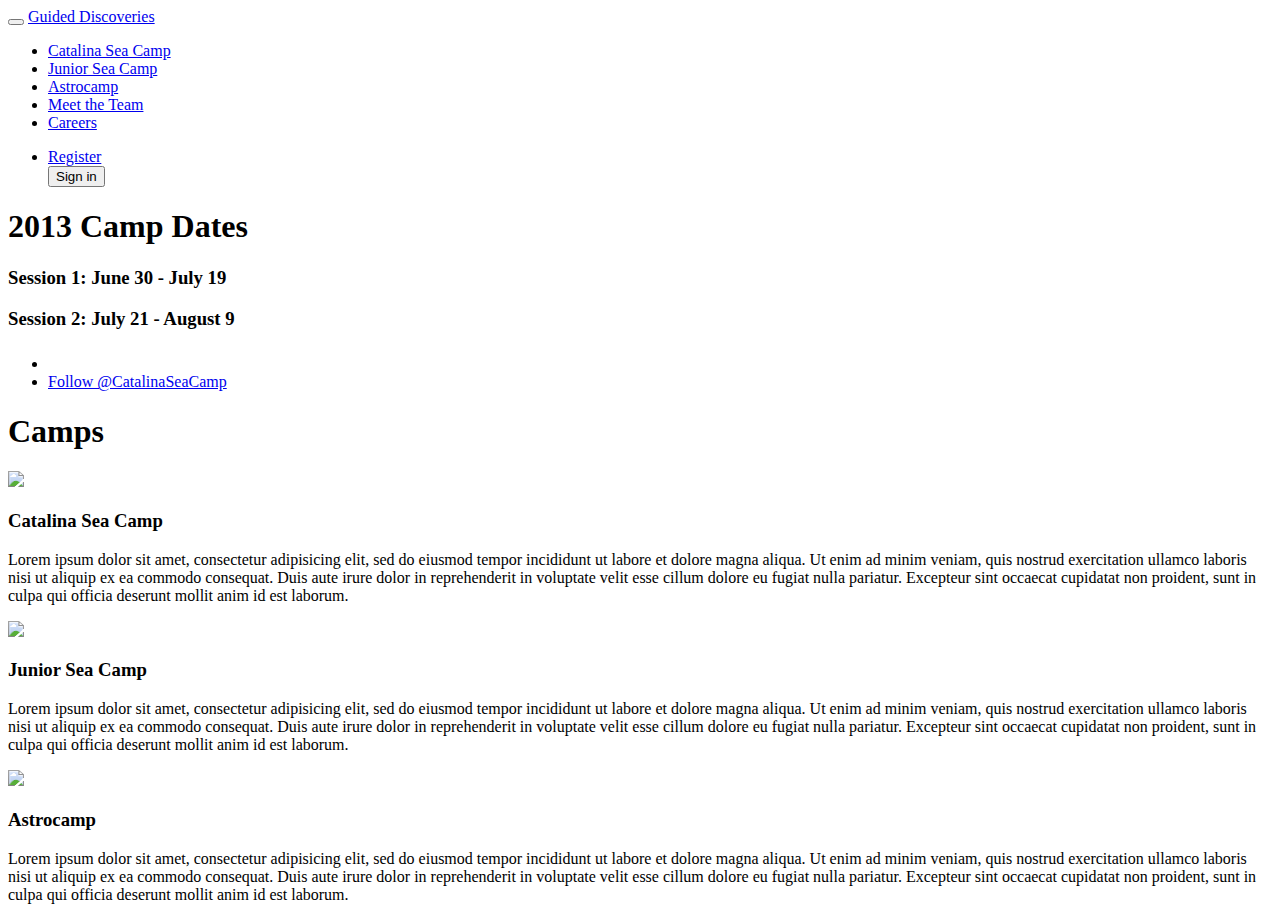
==== index.html @ fdf76712 "first commit" ====
<!DOCTYPE html>
<html lang="en">
	<head>	
		<link rel="stylesheet" href="css/normalize.css">
		<link rel="stylesheet" href="css/bootstrap.css">
		<link rel="stylesheet" href="css/style.css">

		<script type="text/javascript" src="js/bootstrap.js"></script>
		<script type="text/javascript" src="js/jquery.js"></script>
		<script type="text/javascript" src="js/main.js"></script>
	</head>

	<body>
		<div class="navbar-inverse navbar-fixed-top">
  			<div class="container">

			    <!-- .navbar-toggle is used as the toggle for collapsed navbar content -->
			    <button type="button" class="navbar-toggle" data-toggle="collapse" data-target=".navbar-responsive-collapse">
				      <span class="icon-bar"></span>
				      <span class="icon-bar"></span>
				      <span class="icon-bar"></span>
			    </button>

			    <!-- Be sure to leave the brand out there if you want it shown -->
			    <a class="navbar-brand" href="index.html">Guided Discoveries</a>

			    <!-- Place everything within .navbar-collapse to hide it until above 768px -->
			    <div class="nav-collapse collapse navbar-responsive-collapse">
			      	<ul class="nav navbar-nav">
					    <li><a href="seacamp.html">Catalina Sea Camp</a></li>
					    <li><a href="juniorseacamp.html">Junior Sea Camp</a></li>
					    <li><a href="astrocamp.html">Astrocamp</a></li>
					    <li><a href="team.html">Meet the Team</a></li>
					    <li><a href="careers.html">Careers</a></li>
				    </ul>
				    <ul class="nav navbar-nav pull-right">
				     	<li class-"pull-right"><a href="#">Register</a></li>
				    	<button type="button" class="btn btn-default navbar-btn pull-right">Sign in</button>
			    	</ul>
				  	
			    </div><!-- /.nav-collapse -->
		  	</div><!-- /.container -->
		</div>
		<div class="masthead">
			<div class="container" id="innermasthead">
				<h1>2013 Camp Dates</h1>
				<h3>Session 1: June 30 - July 19</h3>
				<h3>Session 2: July 21 - August 9</h3>
			</div>
		</div>
		<div id="socialbar">
			<ul class="container clearfix">
				<li class="socialnetwork">
					<iframe src="http://www.facebook.com/plugins/follow.php?href=https%3A%2F%2Fwww.facebook.com%2Fcatalinaseacamp&amp;layout=button_count&amp;show_faces=true&amp;colorscheme=light&amp;font=arial&amp;width=450&amp;height=21" scrolling="no" frameborder="0" style="border:none; overflow:hidden; width:165px; height:21px;" allowTransparency="true"></iframe>
				</li>
				<li class="socialnetwork">
					<a href="https://twitter.com/CatalinaSeaCamp" class="twitter-follow-button" data-show-count="false">Follow @CatalinaSeaCamp</a>
					<script>!function(d,s,id){var js,fjs=d.getElementsByTagName(s)[0],p=/^http:/.test(d.location)?'http':'https';if(!d.getElementById(id)){js=d.createElement(s);js.id=id;js.src=p+'://platform.twitter.com/widgets.js';fjs.parentNode.insertBefore(js,fjs);}}(document, 'script', 'twitter-wjs');</script>
				</li>
			</ul>
		</div>
			
		<div id="camp">
		 	<div class="container">
			<h1>Camps</h1>
				<div class="row">
					<div class="col-lg-4">
						<a href="seacamp.html"><img class="campimage" src="images/catalinaseacamp.jpg" /></a>
						<h3>Catalina Sea Camp</h3>
							<p>Lorem ipsum dolor sit amet, consectetur adipisicing elit, sed do eiusmod
							tempor incididunt ut labore et dolore magna aliqua. Ut enim ad minim veniam,
							quis nostrud exercitation ullamco laboris nisi ut aliquip ex ea commodo
							consequat. Duis aute irure dolor in reprehenderit in voluptate velit esse
							cillum dolore eu fugiat nulla pariatur. Excepteur sint occaecat cupidatat non
							proident, sunt in culpa qui officia deserunt mollit anim id est laborum.</p>
					</div>
					<div class="col-lg-4">
						<a href="juniorseacamp.html"><img class="campimage" src="images/juniorseacamp.png" /></a>
						<h3>Junior Sea Camp</h3>
							<p>Lorem ipsum dolor sit amet, consectetur adipisicing elit, sed do eiusmod
							tempor incididunt ut labore et dolore magna aliqua. Ut enim ad minim veniam,
							quis nostrud exercitation ullamco laboris nisi ut aliquip ex ea commodo
							consequat. Duis aute irure dolor in reprehenderit in voluptate velit esse
							cillum dolore eu fugiat nulla pariatur. Excepteur sint occaecat cupidatat non
							proident, sunt in culpa qui officia deserunt mollit anim id est laborum.</p>
					</div>
					<div class="col-lg-4">
						<a href="astrocamp.html"><img class="campimage" src="images/astrocamp.jpg" /></a>
						<h3>Astrocamp</h3>
							<p>Lorem ipsum dolor sit amet, consectetur adipisicing elit, sed do eiusmod
							tempor incididunt ut labore et dolore magna aliqua. Ut enim ad minim veniam,
							quis nostrud exercitation ullamco laboris nisi ut aliquip ex ea commodo
							consequat. Duis aute irure dolor in reprehenderit in voluptate velit esse
							cillum dolore eu fugiat nulla pariatur. Excepteur sint occaecat cupidatat non
							proident, sunt in culpa qui officia deserunt mollit anim id est laborum.</p>
					</div>
				</div>
			</div>
		</div>
	</body>
</html>
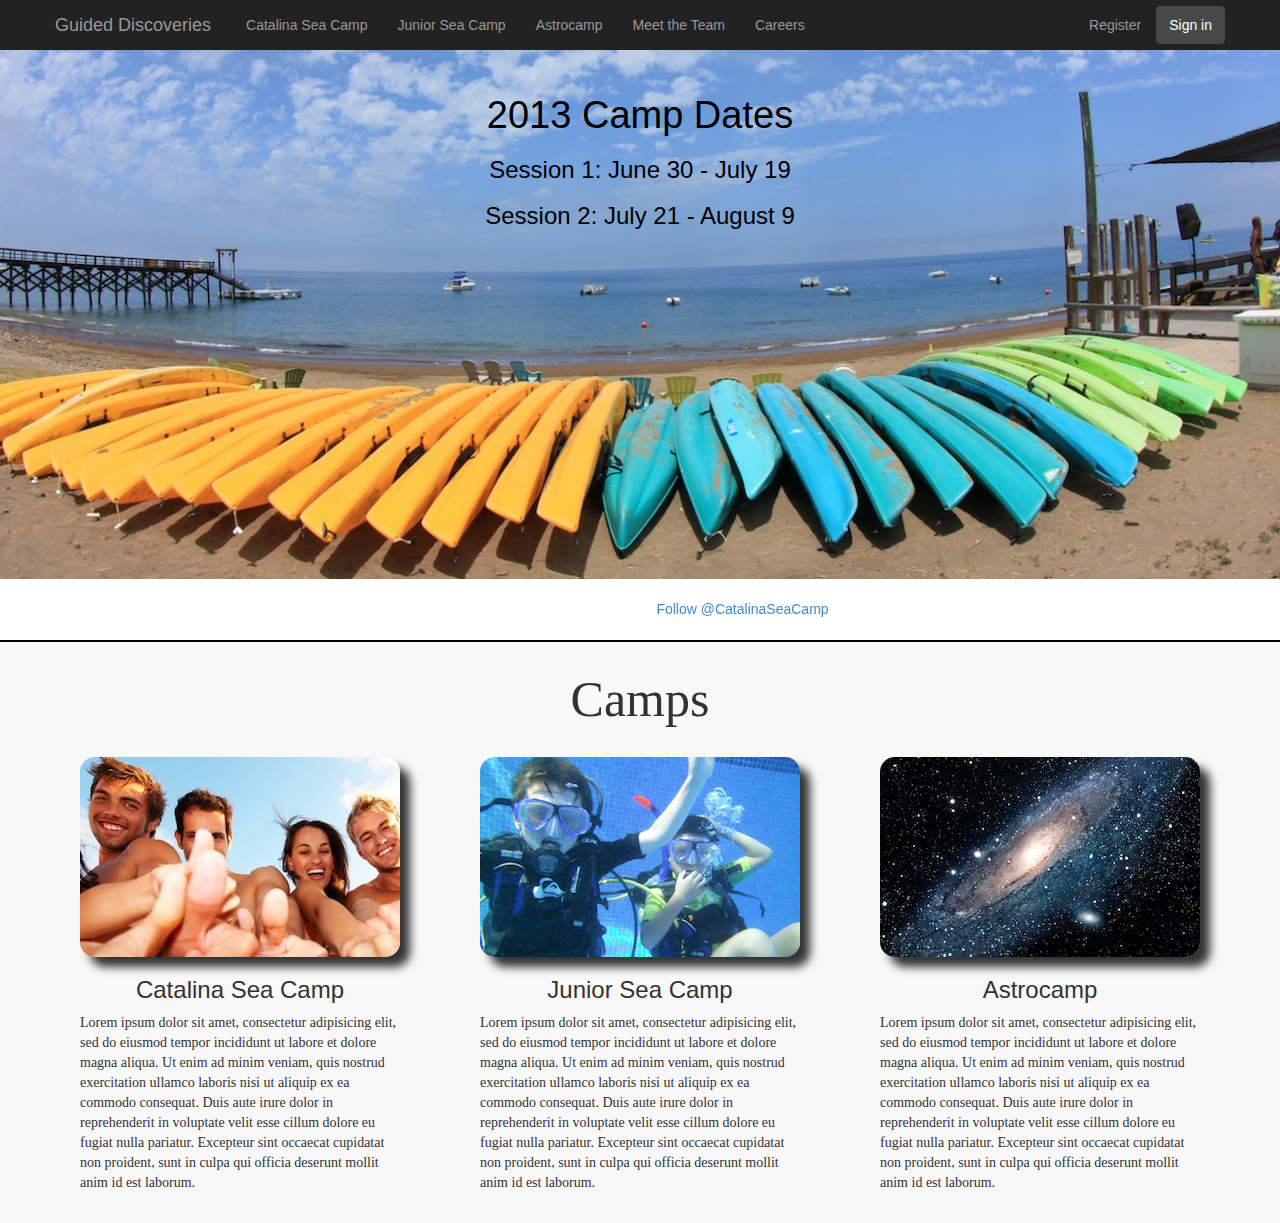
==== commit 6c1deb08: "rounded corners" ====
--- a/index.html
+++ b/index.html
@@ -65,7 +65,7 @@
 			<h1>Camps</h1>
 				<div class="row">
 					<div class="col-lg-4">
-						<a href="seacamp.html"><img class="campimage" src="images/catalinaseacamp.jpg" /></a>
+						<a href="seacamp.html"><img class="campimage shadow" src="images/catalinaseacamp.jpg" /></a>
 						<h3>Catalina Sea Camp</h3>
 							<p>Lorem ipsum dolor sit amet, consectetur adipisicing elit, sed do eiusmod
 							tempor incididunt ut labore et dolore magna aliqua. Ut enim ad minim veniam,
@@ -75,7 +75,7 @@
 							proident, sunt in culpa qui officia deserunt mollit anim id est laborum.</p>
 					</div>
 					<div class="col-lg-4">
-						<a href="juniorseacamp.html"><img class="campimage" src="images/juniorseacamp.png" /></a>
+						<a href="juniorseacamp.html"><img class="campimage shadow" src="images/juniorseacamp.png" /></a>
 						<h3>Junior Sea Camp</h3>
 							<p>Lorem ipsum dolor sit amet, consectetur adipisicing elit, sed do eiusmod
 							tempor incididunt ut labore et dolore magna aliqua. Ut enim ad minim veniam,
@@ -85,7 +85,7 @@
 							proident, sunt in culpa qui officia deserunt mollit anim id est laborum.</p>
 					</div>
 					<div class="col-lg-4">
-						<a href="astrocamp.html"><img class="campimage" src="images/astrocamp.jpg" /></a>
+						<a href="astrocamp.html"><img class="campimage shadow" src="images/astrocamp.jpg" /></a>
 						<h3>Astrocamp</h3>
 							<p>Lorem ipsum dolor sit amet, consectetur adipisicing elit, sed do eiusmod
 							tempor incididunt ut labore et dolore magna aliqua. Ut enim ad minim veniam,
--- a/css/style.css
+++ b/css/style.css
@@ -0,0 +1,71 @@
+body {
+	padding-top: 50px;
+}
+
+.masthead {
+	min-height: 529px;
+	background: url("../images/masthead.jpg");
+	background-repeat: no-repeat;
+	background-size: 100%;
+}
+
+.masthead #innermasthead {
+	width: 940px;
+	margin: 0 auto;
+	padding-top: 25px;
+	color: black;
+	text-align: center;
+}
+
+.masthead #innermasthead h1, h2, h3, h4, h5, h6 {
+	font-family: "Helvetica Neue", Helvetica, Arial, sans-serif;
+	font-weight: 200;
+	line-height: 1.1;
+	text-align: center
+}
+
+#socialbar {
+	text-align: center;
+	border-bottom: 2px solid black;
+}
+
+#socialbar .container {
+	display: inline-block;
+	margin-top: 20px;
+}
+
+#socialbar .container li {
+	float: left;
+	list-style: none;
+}
+
+#camp {
+	background: #f8f8f8;
+	/*background: -webkit-linear-gradient(left, black 40%, #fff); GRADIENT OPTION*/
+	padding-bottom: 20px;
+}
+
+#camp h1 {
+	text-align: center;
+	font-family: "Helvetica Neue";
+	font-weight: 200;
+	font-size: 50px;
+	padding: 10px 0 20px;
+}
+
+.campimage {
+	display: block;
+	margin: 0 auto;
+}
+
+.col-lg-4 p {
+	padding: 0 25px;
+	font-family: "Helvetica Neue";
+	font-weight: 200;
+}
+
+.shadow {
+	/*shadow and rounded corners*/
+  	box-shadow: 10px 10px 10px #333;
+  	border-radius: 15px;
+}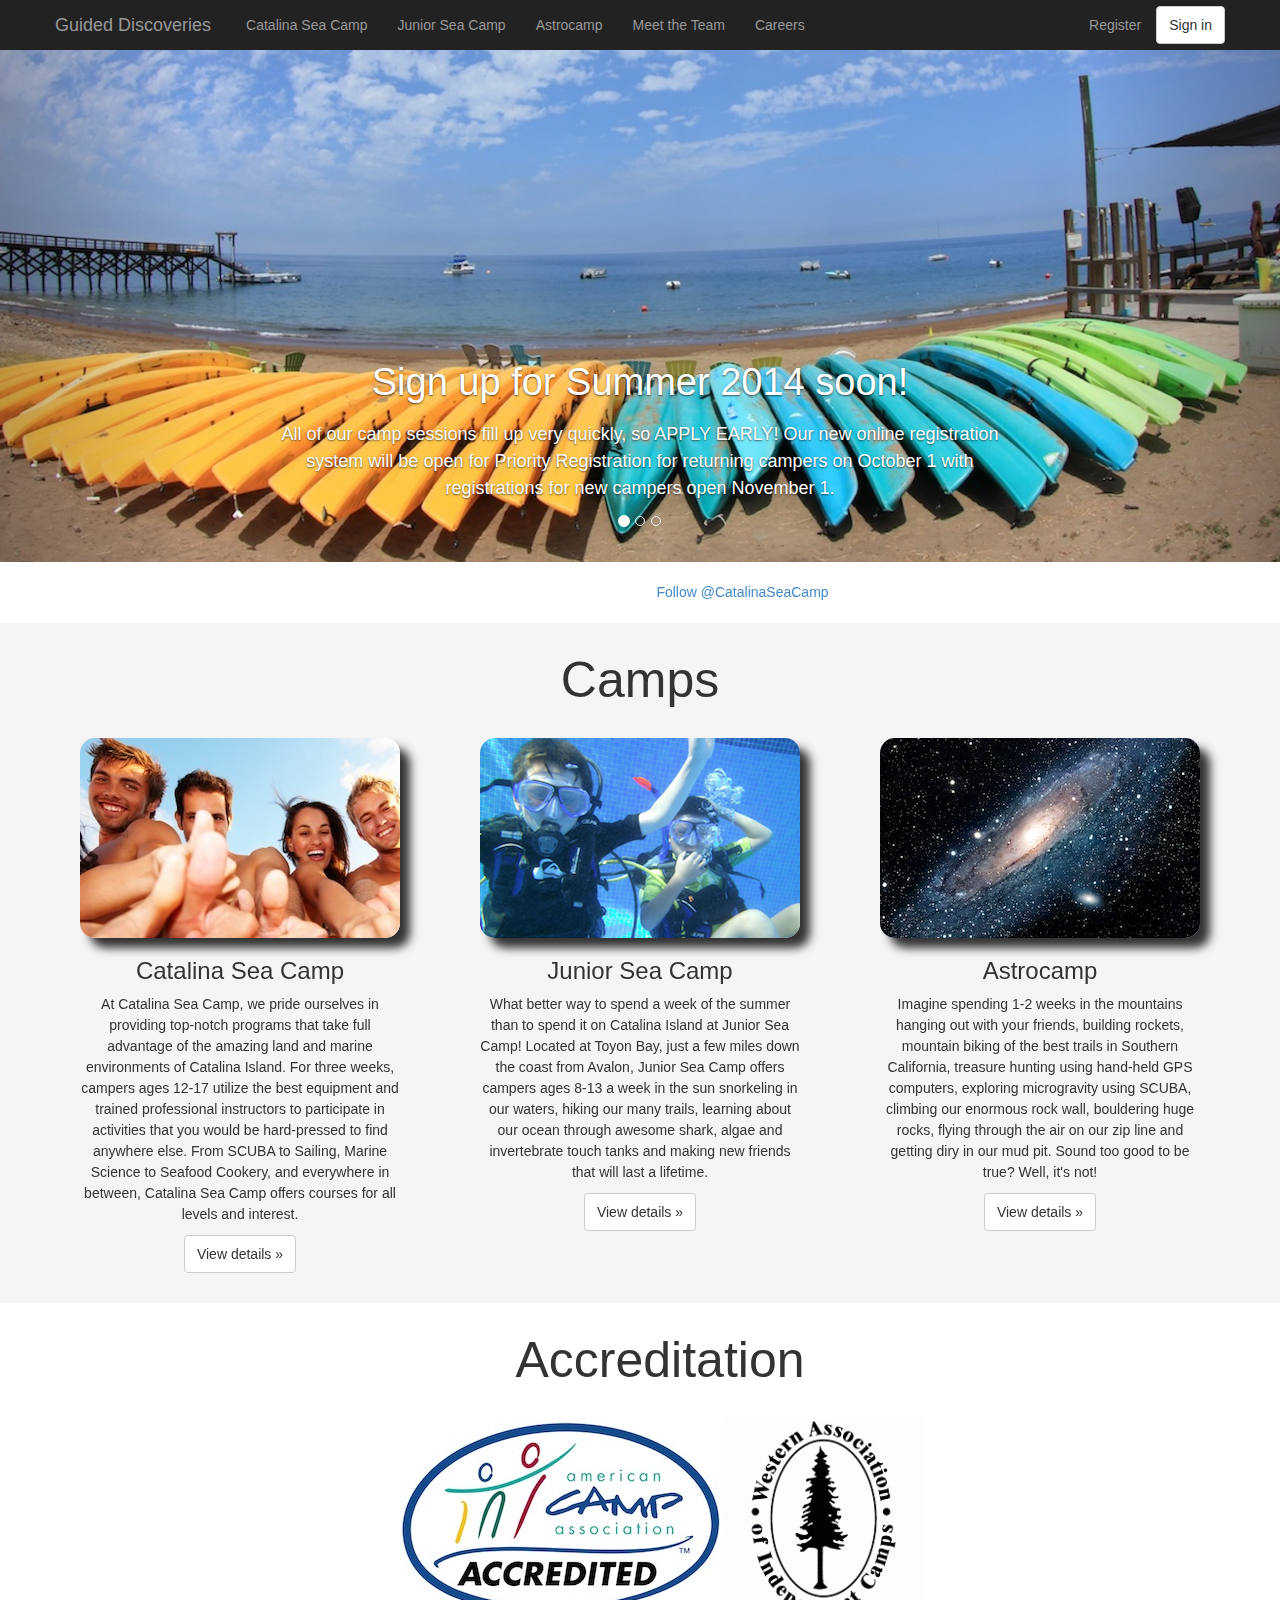
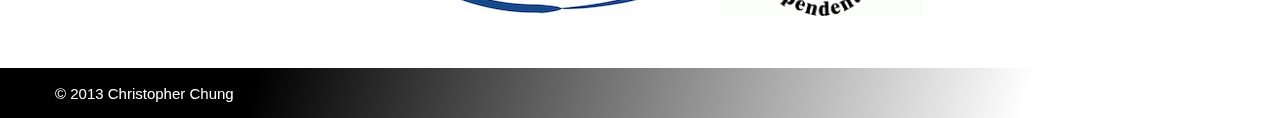
==== commit ce984cf4: "various changes" ====
--- a/index.html
+++ b/index.html
@@ -5,8 +5,8 @@
 		<link rel="stylesheet" href="css/bootstrap.css">
 		<link rel="stylesheet" href="css/style.css">
 
+		<script type="text/javascript" src="js/jquery.js"></script>
 		<script type="text/javascript" src="js/bootstrap.js"></script>
-		<script type="text/javascript" src="js/jquery.js"></script>
 		<script type="text/javascript" src="js/main.js"></script>
 	</head>
 
@@ -41,13 +41,52 @@
 			    </div><!-- /.nav-collapse -->
 		  	</div><!-- /.container -->
 		</div>
-		<div class="masthead">
-			<div class="container" id="innermasthead">
-				<h1>2013 Camp Dates</h1>
-				<h3>Session 1: June 30 - July 19</h3>
-				<h3>Session 2: July 21 - August 9</h3>
-			</div>
-		</div>
+
+		<!-- Carousel
+		================================================== -->
+		<div id="myCarousel" class="carousel slide">
+		  <!-- Indicators -->
+		  <ol class="carousel-indicators">
+		    <li data-target="#myCarousel" data-slide-to="0" class="active"></li>
+		    <li data-target="#myCarousel" data-slide-to="1"></li>
+		    <li data-target="#myCarousel" data-slide-to="2"></li>
+		  </ol>
+		  <div class="carousel-inner">
+		    <div class="item active">
+		      <img src="images/masthead1.jpg" data-src="holder.js/100%x500/auto/#777:#7a7a7a/text:First slide" alt="First slide">
+		      <div class="container">
+		        <div class="carousel-caption">
+		          <h1>Sign up for Summer 2014 soon!</h1>
+		          <p>All of our camp sessions fill up very quickly, so APPLY EARLY! Our new online registration system will be open for Priority Registration for returning campers on October 1 with registrations for new campers open November 1. </p>
+		        </div>
+		      </div>
+		    </div>
+		    <div class="item">
+		      <img src="images/masthead2.jpg" data-src="holder.js/100%x500/auto/#777:#7a7a7a/text:Second slide" alt="Second slide">
+		      <div class="container">
+		        <div class="carousel-caption">
+		          <h1>On the fence?</h1>
+		          <p>If you're considering attending Catalina Sea Camp, chances are it's the exciting programs of Diving, Sailing, Marine Science and Adventure Courses that's capturing your attention. To receive information on our summer camp programs, please click below.</p>
+		          <p><a class="btn btn-large btn-primary" href="#">Learn more</a></p>
+		        </div>
+		      </div>
+		    </div>
+		    <div class="item">
+		      <img src="images/masthead3.jpg" data-src="holder.js/100%x500/auto/#777:#7a7a7a/text:Third slide" alt="Third slide">
+		      <div class="container">
+		        <div class="carousel-caption">
+		          <h1>Learn to SCUBA at CIMI!</h1>
+		          <p>Catalina Sea Camp offers dive classes from basic Open Water Certification all the way to Master Diver. Click the button below for a list of our SCUBA courses. Please note that some courses have age and experience requirements.</p>
+		          <p><a class="btn btn-large btn-primary" href="http://www.cimi.org/catalinaseacamp/scscubadivinginfo.html">More information</a></p>
+		        </div>
+		      </div>
+		    </div>
+		  </div>
+		  <a class="left carousel-control" href="#myCarousel" data-slide="prev"><span class="glyphicon glyphicon-chevron-left"></span></a>
+		  <a class="right carousel-control" href="#myCarousel" data-slide="next"><span class="glyphicon glyphicon-chevron-right"></span></a>
+		</div><!-- /.carousel -->
+
+
 		<div id="socialbar">
 			<ul class="container clearfix">
 				<li class="socialnetwork">
@@ -67,35 +106,43 @@
 					<div class="col-lg-4">
 						<a href="seacamp.html"><img class="campimage shadow" src="images/catalinaseacamp.jpg" /></a>
 						<h3>Catalina Sea Camp</h3>
-							<p>Lorem ipsum dolor sit amet, consectetur adipisicing elit, sed do eiusmod
-							tempor incididunt ut labore et dolore magna aliqua. Ut enim ad minim veniam,
-							quis nostrud exercitation ullamco laboris nisi ut aliquip ex ea commodo
-							consequat. Duis aute irure dolor in reprehenderit in voluptate velit esse
-							cillum dolore eu fugiat nulla pariatur. Excepteur sint occaecat cupidatat non
-							proident, sunt in culpa qui officia deserunt mollit anim id est laborum.</p>
+							<p>At Catalina Sea Camp, we pride ourselves in providing top-notch programs that take full advantage of the amazing land and marine environments of Catalina Island. For three weeks, campers ages 12-17 utilize the best equipment and trained professional instructors to participate in activities that you would be hard-pressed to find anywhere else. From SCUBA to Sailing, Marine Science to Seafood Cookery, and everywhere in between, Catalina Sea Camp offers courses for all levels and interest.</p>
+							<p><a class="btn btn-default" href="#">View details &raquo;</a></p>
 					</div>
 					<div class="col-lg-4">
 						<a href="juniorseacamp.html"><img class="campimage shadow" src="images/juniorseacamp.png" /></a>
 						<h3>Junior Sea Camp</h3>
-							<p>Lorem ipsum dolor sit amet, consectetur adipisicing elit, sed do eiusmod
-							tempor incididunt ut labore et dolore magna aliqua. Ut enim ad minim veniam,
-							quis nostrud exercitation ullamco laboris nisi ut aliquip ex ea commodo
-							consequat. Duis aute irure dolor in reprehenderit in voluptate velit esse
-							cillum dolore eu fugiat nulla pariatur. Excepteur sint occaecat cupidatat non
-							proident, sunt in culpa qui officia deserunt mollit anim id est laborum.</p>
+							<p>What better way to spend a week of the summer than to spend it on Catalina Island at Junior Sea Camp! Located at Toyon Bay, just a few miles down the coast from Avalon, Junior Sea Camp offers campers ages 8-13 a week in the sun snorkeling in our waters, hiking our many trails, learning about our ocean through awesome shark, algae and invertebrate touch tanks and making new friends that will last a lifetime.</p>
+							<p><a class="btn btn-default" href="#">View details &raquo;</a></p>
 					</div>
 					<div class="col-lg-4">
 						<a href="astrocamp.html"><img class="campimage shadow" src="images/astrocamp.jpg" /></a>
 						<h3>Astrocamp</h3>
-							<p>Lorem ipsum dolor sit amet, consectetur adipisicing elit, sed do eiusmod
-							tempor incididunt ut labore et dolore magna aliqua. Ut enim ad minim veniam,
-							quis nostrud exercitation ullamco laboris nisi ut aliquip ex ea commodo
-							consequat. Duis aute irure dolor in reprehenderit in voluptate velit esse
-							cillum dolore eu fugiat nulla pariatur. Excepteur sint occaecat cupidatat non
-							proident, sunt in culpa qui officia deserunt mollit anim id est laborum.</p>
+							<p>Imagine spending 1-2 weeks in the mountains hanging out with your friends, building rockets, mountain biking of the best trails in Southern California, treasure hunting using hand-held GPS computers, exploring microgravity using SCUBA, climbing our enormous rock wall, bouldering huge rocks, flying through the air on our zip line and getting diry in our mud pit. Sound too good to be true? Well, it's not!</p>
+							<p><a class="btn btn-default" href="#">View details &raquo;</a></p>
 					</div>
 				</div>
 			</div>
 		</div>
+
+		<div id="accreditation">
+			<ul class="container clearfix">
+				<h1>Accreditation</h1>
+				<li class="accredit">
+					<a href="http://www.acacamps.org" target="_blank"><img src="images/aca.jpg" /></a>
+				</li>
+				<li class="accredit">
+					<a href="http://www.waic.org" target="_blank"><img src="images/waic.gif" /></a>
+				</li>
+			</ul>
+		</div>
+
+		<!-- BEGIN FOOTER -->
+		<div id="footer">
+		  <div class="container">
+		    <p> &copy 2013 Christopher Chung</p>
+		  </div>
+		</div>
+		<!-- END FOOTER -->
 	</body>
 </html>--- a/css/style.css
+++ b/css/style.css
@@ -2,31 +2,22 @@
 	padding-top: 50px;
 }
 
-.masthead {
-	min-height: 529px;
-	background: url("../images/masthead.jpg");
-	background-repeat: no-repeat;
-	background-size: 100%;
+body, h1, h2, h3, h4, h5, h6, p {
+	font-family: "Helvetica Neue", Helvetica, Arial, sans-serif;
+	font-weight: 200;
 }
 
-.masthead #innermasthead {
-	width: 940px;
-	margin: 0 auto;
-	padding-top: 25px;
-	color: black;
-	text-align: center;
+.carousel-caption h1, p {
+	line-height: 1.5;
+	text-align: center
 }
 
-.masthead #innermasthead h1, h2, h3, h4, h5, h6 {
-	font-family: "Helvetica Neue", Helvetica, Arial, sans-serif;
-	font-weight: 200;
-	line-height: 1.1;
-	text-align: center
+.carousel-caption p {
+	font-size: 18px;
 }
 
 #socialbar {
 	text-align: center;
-	border-bottom: 2px solid black;
 }
 
 #socialbar .container {
@@ -40,17 +31,19 @@
 }
 
 #camp {
-	background: #f8f8f8;
+	background: #f5f5f5;
 	/*background: -webkit-linear-gradient(left, black 40%, #fff); GRADIENT OPTION*/
 	padding-bottom: 20px;
 }
 
 #camp h1 {
 	text-align: center;
-	font-family: "Helvetica Neue";
-	font-weight: 200;
 	font-size: 50px;
 	padding: 10px 0 20px;
+}
+
+#camp h3 {
+	text-align: center;
 }
 
 .campimage {
@@ -60,12 +53,42 @@
 
 .col-lg-4 p {
 	padding: 0 25px;
-	font-family: "Helvetica Neue";
-	font-weight: 200;
 }
 
 .shadow {
 	/*shadow and rounded corners*/
   	box-shadow: 10px 10px 10px #333;
   	border-radius: 15px;
+}
+
+#accreditation h1 {
+	font-size: 50px;
+	padding: 10px 0 20px;
+}
+
+#accreditation {
+	text-align: center;
+}
+
+#accreditation .container {
+	display: inline-block;
+	margin-bottom: 50px;
+}
+
+#accreditation .container li {
+	float: left;
+	list-style: none;
+}
+
+#footer {
+  height: 50px;
+  background: linear-gradient(105deg, black 20%, white 80%)
+}
+
+#footer p {
+	color: white;
+	font-weight: 100;
+	font-size: 15px;
+	padding-top: 15px;
+	text-align: left;
 }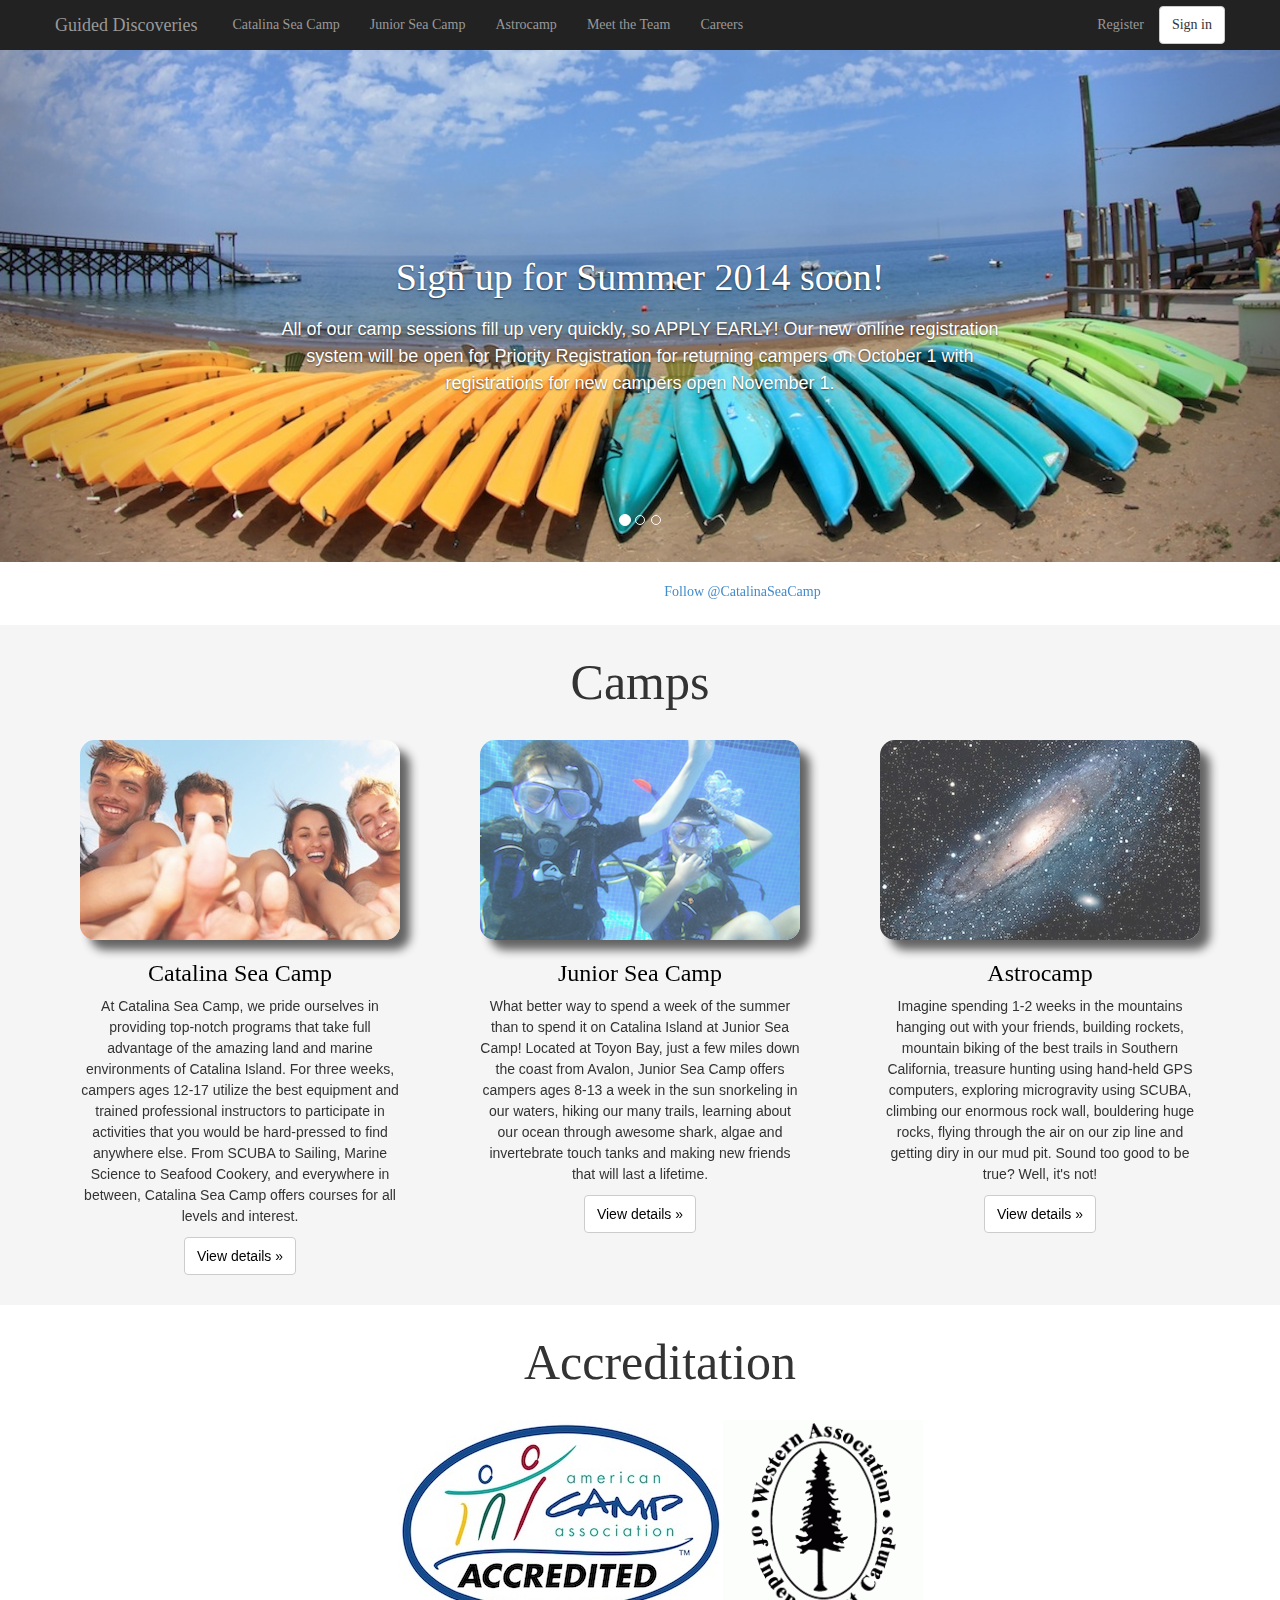
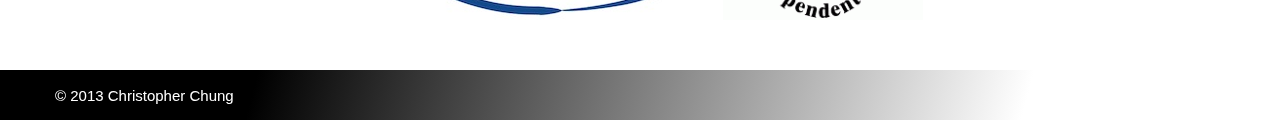
==== commit 7f83cd6b: "added jquery to index.html; finished careers.html" ====
--- a/index.html
+++ b/index.html
@@ -103,23 +103,23 @@
 		 	<div class="container">
 			<h1>Camps</h1>
 				<div class="row">
-					<div class="col-lg-4">
+					<div class="col-lg-4 camp-options">
 						<a href="seacamp.html"><img class="campimage shadow" src="images/catalinaseacamp.jpg" /></a>
-						<h3>Catalina Sea Camp</h3>
+						<a href="seacamp.html"><h3>Catalina Sea Camp</h3></a>
 							<p>At Catalina Sea Camp, we pride ourselves in providing top-notch programs that take full advantage of the amazing land and marine environments of Catalina Island. For three weeks, campers ages 12-17 utilize the best equipment and trained professional instructors to participate in activities that you would be hard-pressed to find anywhere else. From SCUBA to Sailing, Marine Science to Seafood Cookery, and everywhere in between, Catalina Sea Camp offers courses for all levels and interest.</p>
-							<p><a class="btn btn-default" href="#">View details &raquo;</a></p>
+							<p><a class="btn btn-default" href="seacamp.html">View details &raquo;</a></p>
 					</div>
-					<div class="col-lg-4">
+					<div class="col-lg-4 camp-options">
 						<a href="juniorseacamp.html"><img class="campimage shadow" src="images/juniorseacamp.png" /></a>
-						<h3>Junior Sea Camp</h3>
+						<a href="juniorseacamp.html"><h3>Junior Sea Camp</h3></a>
 							<p>What better way to spend a week of the summer than to spend it on Catalina Island at Junior Sea Camp! Located at Toyon Bay, just a few miles down the coast from Avalon, Junior Sea Camp offers campers ages 8-13 a week in the sun snorkeling in our waters, hiking our many trails, learning about our ocean through awesome shark, algae and invertebrate touch tanks and making new friends that will last a lifetime.</p>
-							<p><a class="btn btn-default" href="#">View details &raquo;</a></p>
+							<p><a class="btn btn-default" href="juniorseacamp.html">View details &raquo;</a></p>
 					</div>
-					<div class="col-lg-4">
+					<div class="col-lg-4 camp-options">
 						<a href="astrocamp.html"><img class="campimage shadow" src="images/astrocamp.jpg" /></a>
-						<h3>Astrocamp</h3>
+						<a href="astrocamp.html"><h3>Astrocamp</h3></a>
 							<p>Imagine spending 1-2 weeks in the mountains hanging out with your friends, building rockets, mountain biking of the best trails in Southern California, treasure hunting using hand-held GPS computers, exploring microgravity using SCUBA, climbing our enormous rock wall, bouldering huge rocks, flying through the air on our zip line and getting diry in our mud pit. Sound too good to be true? Well, it's not!</p>
-							<p><a class="btn btn-default" href="#">View details &raquo;</a></p>
+							<p><a class="btn btn-default" href="astrocamp.html">View details &raquo;</a></p>
 					</div>
 				</div>
 			</div>
--- a/css/style.css
+++ b/css/style.css
@@ -2,7 +2,11 @@
 	padding-top: 50px;
 }
 
-body, h1, h2, h3, h4, h5, h6, p {
+body, h1, h2, h3, h4, h5, h6 {
+	font-family: futura;
+}
+
+body p {
 	font-family: "Helvetica Neue", Helvetica, Arial, sans-serif;
 	font-weight: 200;
 }
@@ -38,12 +42,22 @@
 
 #camp h1 {
 	text-align: center;
+	font-family: futura;
 	font-size: 50px;
 	padding: 10px 0 20px;
 }
 
 #camp h3 {
 	text-align: center;
+}
+
+#camp a {
+	color: black;
+	text-decoration: none;
+}
+
+.camp-options img {
+	opacity: 0.75;
 }
 
 .campimage {
@@ -63,6 +77,7 @@
 
 #accreditation h1 {
 	font-size: 50px;
+	font-family: futura;
 	padding: 10px 0 20px;
 }
 
@@ -91,4 +106,65 @@
 	font-size: 15px;
 	padding-top: 15px;
 	text-align: left;
+}
+
+/*MASTHEAD*/
+
+#masthead {
+	height: 420px;
+	background: url('../images/careers.jpg');
+	background-size: 100%;
+	padding-top: 50px;
+	background-repeat: repeat-x;
+}
+
+#masthead a {
+	text-decoration: none;
+	color: white;
+}
+
+#masthead a:hover {
+	color: yellow;
+}
+
+#hero-message {
+	display: inline-block;
+	margin-top: 50px;
+	margin-left: 75%;
+	color: white;
+}
+
+#top3 {
+	height: 175px;
+	padding-top: 25px;
+	background: #f5f5f5;
+}
+
+.col-lg-4 h3 {
+	text-align: center;
+	font-family: futura;
+}
+
+#job-board h3 {
+	color: grey;
+	padding-left: 100px;
+}
+
+#job-board .container {
+	padding: 50px 0 50px 150px;
+}
+
+#job-board a {
+	padding-left: 100px;
+	font-size: 25px;
+	text-decoration: none;
+	line-height: 2em;
+}
+
+#job-board a:hover {
+	color: black;
+}
+
+.modal-body p {
+	text-align: justify;
 }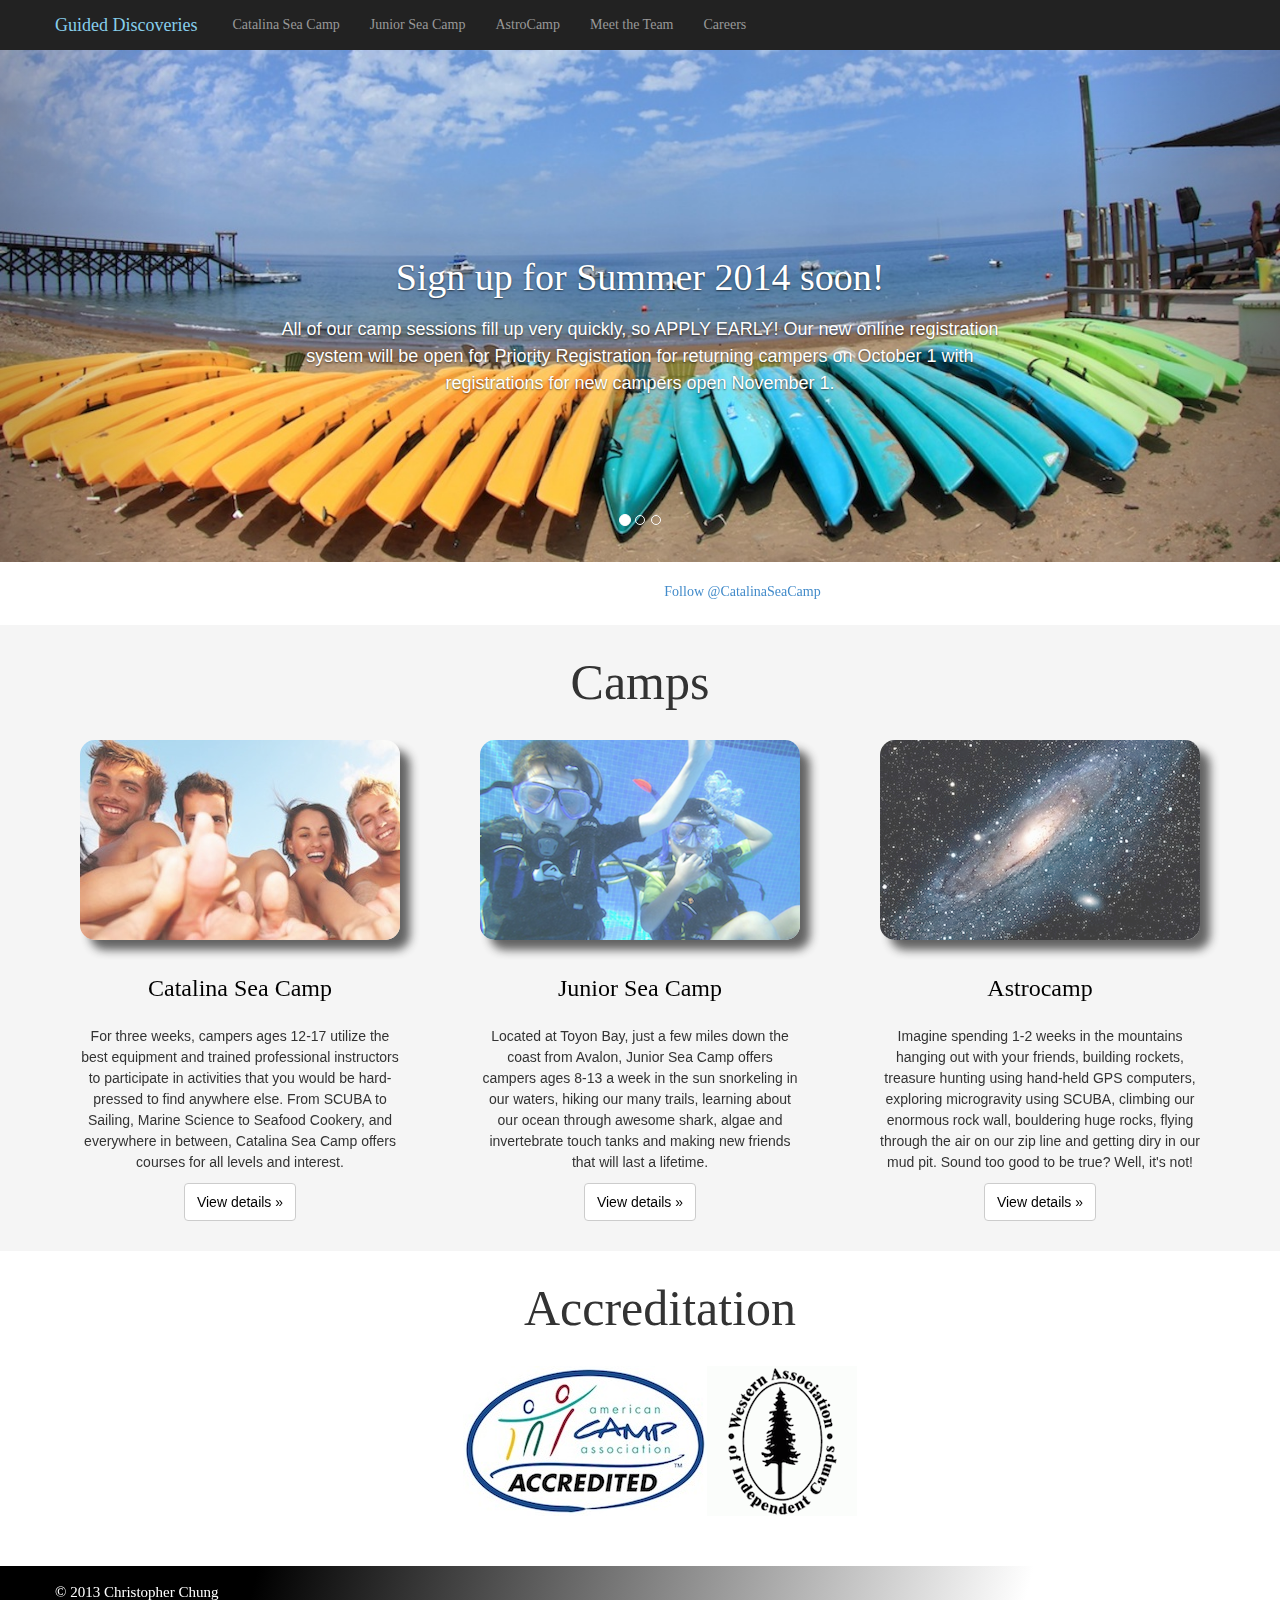
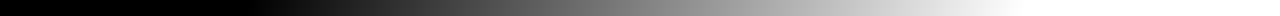
==== commit 0aef988b: "final project" ====
--- a/index.html
+++ b/index.html
@@ -11,6 +11,17 @@
 	</head>
 
 	<body>
+
+	<!-- 	ALERT
+		<div class="alert alert-block alert-success fade in fixed-top" id="mainalert">
+        	<button type="button" class="close" data-dismiss="alert" aria-hidden="true">x</button>
+        	<h4>Registration has started</h4>
+        	<p>Change this and that and try again. Duis mollis, est non commodo luctus, nisi erat porttitor ligula, eget lacinia odio sem nec elit. Cras mattis consectetur purus sit amet fermentum.</p>
+        	<p>
+         		<a class="btn btn-success" href="#">Sign up!</a>
+        	</p>
+      	</div> -->
+
 		<div class="navbar-inverse navbar-fixed-top">
   			<div class="container">
 
@@ -22,21 +33,17 @@
 			    </button>
 
 			    <!-- Be sure to leave the brand out there if you want it shown -->
-			    <a class="navbar-brand" href="index.html">Guided Discoveries</a>
+			    <a class="navbar-brand" id="navbar-home" href="index.html">Guided Discoveries</a>
 
 			    <!-- Place everything within .navbar-collapse to hide it until above 768px -->
 			    <div class="nav-collapse collapse navbar-responsive-collapse">
 			      	<ul class="nav navbar-nav">
 					    <li><a href="seacamp.html">Catalina Sea Camp</a></li>
 					    <li><a href="juniorseacamp.html">Junior Sea Camp</a></li>
-					    <li><a href="astrocamp.html">Astrocamp</a></li>
+					    <li><a href="astrocamp.html">AstroCamp</a></li>
 					    <li><a href="team.html">Meet the Team</a></li>
 					    <li><a href="careers.html">Careers</a></li>
 				    </ul>
-				    <ul class="nav navbar-nav pull-right">
-				     	<li class-"pull-right"><a href="#">Register</a></li>
-				    	<button type="button" class="btn btn-default navbar-btn pull-right">Sign in</button>
-			    	</ul>
 				  	
 			    </div><!-- /.nav-collapse -->
 		  	</div><!-- /.container -->
@@ -106,19 +113,19 @@
 					<div class="col-lg-4 camp-options">
 						<a href="seacamp.html"><img class="campimage shadow" src="images/catalinaseacamp.jpg" /></a>
 						<a href="seacamp.html"><h3>Catalina Sea Camp</h3></a>
-							<p>At Catalina Sea Camp, we pride ourselves in providing top-notch programs that take full advantage of the amazing land and marine environments of Catalina Island. For three weeks, campers ages 12-17 utilize the best equipment and trained professional instructors to participate in activities that you would be hard-pressed to find anywhere else. From SCUBA to Sailing, Marine Science to Seafood Cookery, and everywhere in between, Catalina Sea Camp offers courses for all levels and interest.</p>
+							<p>For three weeks, campers ages 12-17 utilize the best equipment and trained professional instructors to participate in activities that you would be hard-pressed to find anywhere else. From SCUBA to Sailing, Marine Science to Seafood Cookery, and everywhere in between, Catalina Sea Camp offers courses for all levels and interest.</p>
 							<p><a class="btn btn-default" href="seacamp.html">View details &raquo;</a></p>
 					</div>
 					<div class="col-lg-4 camp-options">
 						<a href="juniorseacamp.html"><img class="campimage shadow" src="images/juniorseacamp.png" /></a>
 						<a href="juniorseacamp.html"><h3>Junior Sea Camp</h3></a>
-							<p>What better way to spend a week of the summer than to spend it on Catalina Island at Junior Sea Camp! Located at Toyon Bay, just a few miles down the coast from Avalon, Junior Sea Camp offers campers ages 8-13 a week in the sun snorkeling in our waters, hiking our many trails, learning about our ocean through awesome shark, algae and invertebrate touch tanks and making new friends that will last a lifetime.</p>
+							<p>Located at Toyon Bay, just a few miles down the coast from Avalon, Junior Sea Camp offers campers ages 8-13 a week in the sun snorkeling in our waters, hiking our many trails, learning about our ocean through awesome shark, algae and invertebrate touch tanks and making new friends that will last a lifetime.</p>
 							<p><a class="btn btn-default" href="juniorseacamp.html">View details &raquo;</a></p>
 					</div>
 					<div class="col-lg-4 camp-options">
 						<a href="astrocamp.html"><img class="campimage shadow" src="images/astrocamp.jpg" /></a>
 						<a href="astrocamp.html"><h3>Astrocamp</h3></a>
-							<p>Imagine spending 1-2 weeks in the mountains hanging out with your friends, building rockets, mountain biking of the best trails in Southern California, treasure hunting using hand-held GPS computers, exploring microgravity using SCUBA, climbing our enormous rock wall, bouldering huge rocks, flying through the air on our zip line and getting diry in our mud pit. Sound too good to be true? Well, it's not!</p>
+							<p>Imagine spending 1-2 weeks in the mountains hanging out with your friends, building rockets, treasure hunting using hand-held GPS computers, exploring microgravity using SCUBA, climbing our enormous rock wall, bouldering huge rocks, flying through the air on our zip line and getting diry in our mud pit. Sound too good to be true? Well, it's not!</p>
 							<p><a class="btn btn-default" href="astrocamp.html">View details &raquo;</a></p>
 					</div>
 				</div>
--- a/css/style.css
+++ b/css/style.css
@@ -9,6 +9,10 @@
 body p {
 	font-family: "Helvetica Neue", Helvetica, Arial, sans-serif;
 	font-weight: 200;
+}
+
+#navbar-home {
+	color: #87ceeb;
 }
 
 .carousel-caption h1, p {
@@ -60,6 +64,10 @@
 	opacity: 0.75;
 }
 
+.camp-options h3 {
+	margin: 35px 0 25px;
+}
+
 .campimage {
 	display: block;
 	margin: 0 auto;
@@ -102,29 +110,243 @@
 
 #footer p {
 	color: white;
-	font-weight: 100;
+	font-family: futura;
 	font-size: 15px;
 	padding-top: 15px;
 	text-align: left;
 }
 
-/*MASTHEAD*/
-
-#masthead {
+/*SEACAMP*/
+#masthead-seacamp {
+	height: 420px;
+	background: url('../images/seacamp.jpg');
+	background-size: 100%;
+	padding-top: 50px;
+	background-repeat: no-repeat;
+}
+
+#masthead-seacamp h1 {
+	font-size: 50px;
+	text-align: right;
+	width: 940px;
+	color: black;
+	margin: 260px;
+}
+
+#body-seacamp {
+	width:940px;
+	margin: 0 auto;
+}
+
+#dates-seacamp h2, h4 {
+	text-align: center;
+}
+
+#blurb-seacamp {
+	border-bottom: 2px dotted black;
+}
+
+#blurb-seacamp p {
+	text-align: justify;	
+	margin: 20px 0 20px;
+	line-height: 1.5;
+}
+
+#video-seacamp {
+	padding: 25px 0 50px;
+	text-align: center;
+}
+
+#video-seacamp h1 {
+	margin-bottom: 50px;
+}
+
+#video-seacamp h4 {
+	margin-top: 50px;
+}
+
+#video-seacamp a {
+	text-decoration: none;
+	color: black;
+}
+
+#video-seacamp a:hover {
+	color: #87ceeb;
+}
+
+/*JUNIOR SEACAMP*/
+#masthead-juniorseacamp {
+	height: 420px;
+	background: url('../images/juniorseacamp.jpg');
+	background-size: 100%;
+	padding-top: 50px;
+	background-repeat: no-repeat;
+}
+
+#masthead-juniorseacamp h1 {
+	font-size: 50px;
+	text-align: right;
+	color: black;
+	margin: 25px 100px;
+}
+
+#body-juniorseacamp {
+	width:940px;
+	margin: 0 auto;
+}
+
+#dates-juniorseacamp h2, h4 {
+	text-align: center;
+}
+
+#blurb-juniorseacamp {
+	border-bottom: 2px dotted black;
+}
+
+#blurb-juniorseacamp p {
+	text-align: justify;	
+	margin: 20px 0 20px;
+	line-height: 1.5;
+}
+
+#video-juniorseacamp {
+	padding: 25px 0 50px;
+	text-align: center;
+}
+
+#video-juniorseacamp h1 {
+	margin-bottom: 50px;
+	text-align: center;
+}
+
+#video-juniorseacamp h4 {
+	margin-top: 50px;
+}
+
+#video-juniorseacamp a {
+	text-decoration: none;
+	color: black;
+}
+
+#video-juniorseacamp a:hover {
+	color: #87ceeb;
+}
+
+/*ASTROCAMP*/
+
+#masthead-astrocamp {
+	height: 420px;
+	background: url('../images/astrocamp2.jpg');
+	background-size: 100%;
+	padding-top: 50px;
+	background-repeat: no-repeat;
+}
+
+#masthead-astrocamp h1 {
+	font-size: 50px;
+	text-align: center;
+	width: 940px;
+	color: white;
+	margin: 50px auto;
+}
+
+#body-astrocamp {
+	width:940px;
+	margin: 0 auto;
+}
+
+#dates-astrocamp h2, h4 {
+	text-align: center;
+}
+
+#blurb-astrocamp {
+	border-bottom: 2px dotted black;
+}
+
+#blurb-astrocamp p {
+	text-align: justify;	
+	margin: 20px 0 20px;
+	line-height: 1.5;
+}
+
+#video-astrocamp {
+	padding: 25px 0 50px;
+	text-align: center;
+}
+
+#video-astrocamp h1 {
+	margin-bottom: 50px;
+	text-align: center;
+}
+
+#video-astrocamp h4 {
+	margin-top: 50px;
+}
+
+#video-astrocamp a {
+	text-decoration: none;
+	color: black;
+}
+
+#video-astrocamp a:hover {
+	color: #87ceeb;
+}
+
+
+/*MEET THE TEAM*/
+
+#masthead-team {
+	height: 420px;
+	background: url('../images/teammasthead.jpg');
+	background-size: 100%;
+	padding-top: 50px;
+	background-repeat: no-repeat;
+}
+
+#masthead-team h1 {
+	font-size: 50px;
+	text-align: right;
+	color: white;
+	margin: -30px 100px;
+}
+
+#teammembers {
+	padding-bottom: 50px;
+	background: #f5f5f5;
+}
+
+#teammembers h1 {
+	padding: 25px 0 25px;
+	text-align: center;
+}
+
+#teammembers h3 {
+	margin: 35px 0 25px;
+	text-align: center;
+}
+
+#teammembers h4 {
+	text-align: center;
+	color: grey;
+}
+
+/*CAREERS*/
+
+#masthead-careers {
 	height: 420px;
 	background: url('../images/careers.jpg');
 	background-size: 100%;
 	padding-top: 50px;
-	background-repeat: repeat-x;
-}
-
-#masthead a {
-	text-decoration: none;
-	color: white;
-}
-
-#masthead a:hover {
-	color: yellow;
+	background-repeat: no-repeat;
+}
+
+#masthead-careers a {
+	text-decoration: none;
+	color: white;
+}
+
+#masthead-careers a:hover {
+	color: #87ceeb;
 }
 
 #hero-message {
@@ -167,4 +389,6 @@
 
 .modal-body p {
 	text-align: justify;
-}+}
+
+//TEST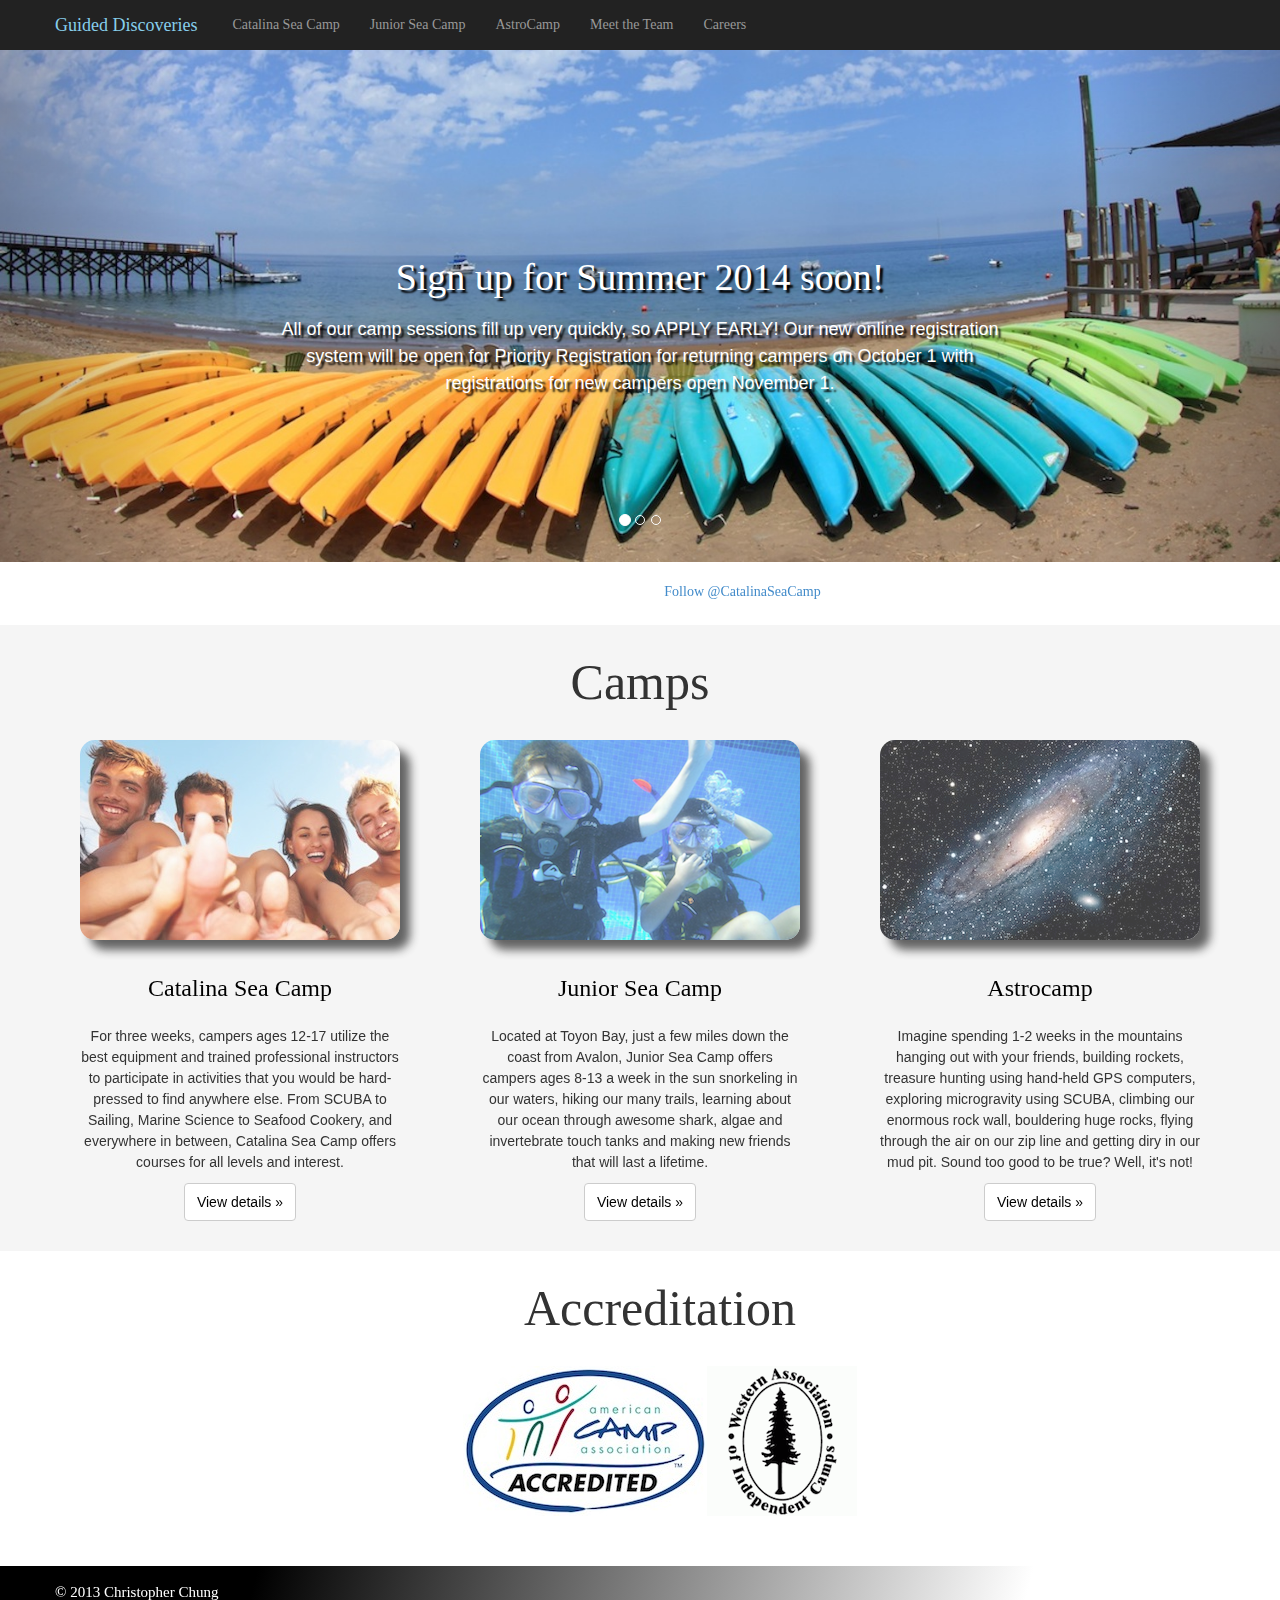
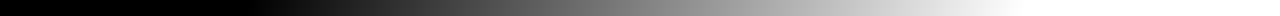
==== commit f3d81e98: "text shadow added" ====
--- a/index.html
+++ b/index.html
@@ -63,8 +63,8 @@
 		      <img src="images/masthead1.jpg" data-src="holder.js/100%x500/auto/#777:#7a7a7a/text:First slide" alt="First slide">
 		      <div class="container">
 		        <div class="carousel-caption">
-		          <h1>Sign up for Summer 2014 soon!</h1>
-		          <p>All of our camp sessions fill up very quickly, so APPLY EARLY! Our new online registration system will be open for Priority Registration for returning campers on October 1 with registrations for new campers open November 1. </p>
+		          <h1 id="shadow">Sign up for Summer 2014 soon!</h1>
+		          <p id="shadow">All of our camp sessions fill up very quickly, so APPLY EARLY! Our new online registration system will be open for Priority Registration for returning campers on October 1 with registrations for new campers open November 1. </p>
 		        </div>
 		      </div>
 		    </div>
@@ -72,8 +72,8 @@
 		      <img src="images/masthead2.jpg" data-src="holder.js/100%x500/auto/#777:#7a7a7a/text:Second slide" alt="Second slide">
 		      <div class="container">
 		        <div class="carousel-caption">
-		          <h1>On the fence?</h1>
-		          <p>If you're considering attending Catalina Sea Camp, chances are it's the exciting programs of Diving, Sailing, Marine Science and Adventure Courses that's capturing your attention. To receive information on our summer camp programs, please click below.</p>
+		          <h1 id="shadow">On the fence?</h1>
+		          <p id="shadow">If you're considering attending Catalina Sea Camp, chances are it's the exciting programs of Diving, Sailing, Marine Science and Adventure Courses that's capturing your attention. To receive information on our summer camp programs, please click below.</p>
 		          <p><a class="btn btn-large btn-primary" href="#">Learn more</a></p>
 		        </div>
 		      </div>
@@ -82,8 +82,8 @@
 		      <img src="images/masthead3.jpg" data-src="holder.js/100%x500/auto/#777:#7a7a7a/text:Third slide" alt="Third slide">
 		      <div class="container">
 		        <div class="carousel-caption">
-		          <h1>Learn to SCUBA at CIMI!</h1>
-		          <p>Catalina Sea Camp offers dive classes from basic Open Water Certification all the way to Master Diver. Click the button below for a list of our SCUBA courses. Please note that some courses have age and experience requirements.</p>
+		          <h1 id="shadow">Learn to SCUBA at CIMI!</h1>
+		          <p id="shadow">Catalina Sea Camp offers dive classes from basic Open Water Certification all the way to Master Diver. Click the button below for a list of our SCUBA courses. Please note that some courses have age and experience requirements.</p>
 		          <p><a class="btn btn-large btn-primary" href="http://www.cimi.org/catalinaseacamp/scscubadivinginfo.html">More information</a></p>
 		        </div>
 		      </div>
--- a/css/style.css
+++ b/css/style.css
@@ -18,6 +18,10 @@
 .carousel-caption h1, p {
 	line-height: 1.5;
 	text-align: center
+}
+
+#shadow {
+	text-shadow: 3px 3px 2px black;
 }
 
 .carousel-caption p {
